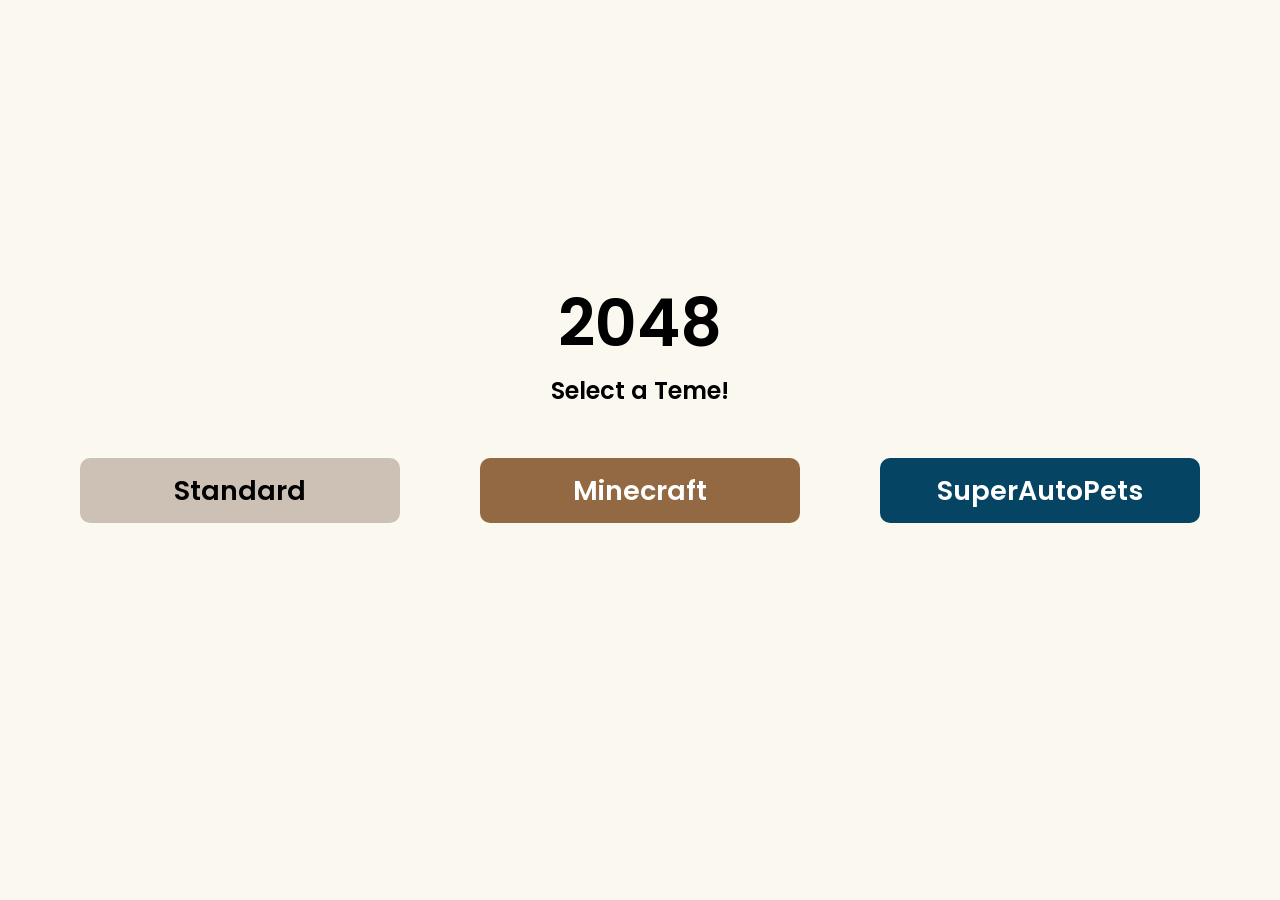
==== index.html @ b7cbb67d "Add files via upload" ====
<!DOCTYPE html>
<html lang="en">
    <head>
        <meta charset="UTF-8">
        <meta name="viewport" content="width-device-width, initial-scale:1.0">
        <link rel="shortcut icon" href="Cookie.ico" type="image/x-icon">
        <title>2048</title>
        <link rel="stylesheet" href="2048.css">
        <script src="2048.js"></script>
        <meta name="Keywords" content="2048, 2048Game, 2048GAME, 2048game, MinecraftTheme, SuperAutoPetsTheme">
        <meta name="author" content="Vinícius Sorgetz Alves">
    </head>
    <body>
            <div class="temas">
                <h1>2048</h1>
                <h2>Select a Teme!</h2>
                <br>
                <br>
                <div class="temas2">
                    <a href="Standard.html"><button id="opcao" class="menu1"><h2>Standard</h2></button></a>
                    <a href="Minecraft.html"><button id="opcao" class="menu2"><h2>Minecraft</h2></button></a>
                    <a href="Sap.html"><button id="opcao" class="menu3"><h2>SuperAutoPets</h2></button></a>
                </div>
            </div>
    </body>

</html>
---- 2048.css ----
@font-face{
    font-family:Poppins;
    src:url(Poppins-SemiBold.ttf);
}

@font-face{
    font-family:Minecraft;
    src:url(Minecraft.ttf);
}

@keyframes toin {
    from {
      scale:0.8;
    }
    to {
      scale:1.0;
    }
}

@keyframes cross {
    from {
      scale:0;
      opacity: 0;
    }
    to {
      scale:1.0;
      opacity:1;
    }
}

body{
    font-family: Poppins;
    background-color:#FAF8EF;
}

.bodyMinecraft{
    background-image:url("Tiles/Minecraft/ef11d4b653a9f15f4159def3bd4292ab.png");
    background-size:cover;
}

.bodySap{
    background-image:url("Tiles/Sap/Wallpaper.png");
    background-size:cover;
}

.temas{
    width:1200px;
    height:250px;
    display:flex;
    flex-direction:column;
    justify-content:space-around;
    align-items:center;
    animation: toin 0.2s ease-in-out;
    position: absolute;
    top: -100px; bottom: 0; left: 0; right: 0;
    margin: auto;
}

.temas1{
    width:1200px;
    height:250px;
    background-color:blue;
}

.temas2{
    display:flex;
    justify-content:space-around;
    align-items:center;
    width:1200px;
    height:250px;
}

.main{
    display:flex;
    width:712px;
    height:580px;
    margin:auto;
    position: absolute;
    top: -30px; bottom: 0; left: 0; right: 0;
    margin: auto;
}

.mainRight{
    width:300px;
    height:580px;
}

.mainLeft{
    text-align:left;
    width:412px;
    height:580px;
}

.infoGame{
    height:168px;
}

.home{
    height:168px;
}

.opcoes{
    display:flex;
    flex-direction:column;
    align-items:center;
}

#opcao{
    width:250px;
    height:65px;
    margin-bottom:15px;
    border:none;
    border-radius:10px;
    font-size:28px;
    font-family: Poppins;
    background-color:#CDC1B5;
    transition:0.2s;
}

.temas2 #opcao{
    width:320px;
}

button#opcao.menu1{
    background-color:#CDC1B5;
    font-size:18px;
}

button#opcao.menu2{
    background-color:#926942;
    color:white;
    font-size:18px;
}

button#opcao.menu3{
    background-color:#064463;
    color:white;
    font-size:18px;
}

.bodySap #opcao{
    background-color:#064463;
    color:white;
}

.bodyMinecraft #opcao{
    background-color:#926942;
    color:white;
}

#opcao:hover{
    scale:0.95;
    cursor:pointer;
}

#opcao:active{
    background-color:#f4b17a;
}

.Keys{
    margin-top:32px;
    width:140px;
    opacity:60%;
}

.homeSvg{
    margin-top:20px;
    margin-left:240px;
    width:60px;
    transition:0.2s;
}

.homeSvg:hover{
    scale:0.90;
    cursor:pointer;
}

.homeSvg:active{
    opacity:0.7;
}

h1{
    margin:0;
    font-size:65px;
}

h2{
    margin:0;
}

#board{
    width:400px;
    height:400px;
    border-radius:10px;
    background: #cdc1b5;
    border:6px solid #bbada0;
    margin: 0 auto;
    display:flex;
    flex-wrap:wrap;
    animation: toin 0.09s ease-in-out;
}

#boardMine{
    width:400px;
    height:400px;
    border-radius:10px;
    background: #b1865f;
    border:5px solid #926942;
    margin: 0 auto;
    display:flex;
    flex-wrap:wrap;
    animation: toin 0.09s ease-in-out;
}

#boardSap{
    width:400px;
    height:400px;
    border-radius:10px;
    background: #064463;
    border:5px solid #00273A;
    margin: 0 auto;
    display:flex;
    flex-wrap:wrap;
    animation: toin 0.09s ease-in-out;
}

#Over{
    width:400px;
    height:400px;
    background-color:#f65d3b;
    border-radius:10px;
    position:absolute;
    z-index:999; 
    display:none;
    justify-content:center;   
    align-items:center;  
    animation: cross 1s;
}

#Win{
    width:400px;
    height:400px;
    background-color:#ecc230;
    border-radius:10px;
    position:absolute;
    z-index:999; 
    display:none;
    justify-content:center;   
    align-items:center;  
    animation: cross 1s;
}

h3{
    font-size:50px;
    color:white;
}

.tile{
    width:90px;
    height:90px;
    border:5px solid #bbada0;
    font-size:30px;
    display:flex;
    justify-content:center;   
    align-items:center;
    animation: toin 1s ease-in-out;
}

.mine{
    border:5px solid #926942;
    background-image:url("Tiles/Minecraft/Sandstone_29_JE5_BE2.png");
    text-shadow:black 0px 0px 10px ;
    background-size:90px;
    color:white;
}

.sap{
    background-size:90px;
    border:5px solid #00273A;;
}

.x2{
    background-color: #eee4da;
    color: #727371;
    background-image:none;
}

.x4{
    background-color: #ece0ca;
    color: #727371;
}

.x8{
    background-color: #f4b17a;
    color: white;
}
.x16{
    background-color: #f59575;
    color: white;
}

.x32{
    background-color: #f57c5f;
    color: white;
}

.x64{
    background-color: #f65d3b;
    color: white;
}

.x128{
    background-color: #edce71;
    color: white;
}

.x256{
    background-color: #edcc63;
    color: white;
}

.x512{
    background-color: #edc651;
    color: white;
}

.x1024{
    background-color: #eec744;
    color: white;
}

.x2048{
    background-color: #ecc230;
    color: white;
}

.x4096 {
    background-color: #fe3d3d;
    color: white;
}

.x8192 {
    background-color: #ff2020;
    color: white;
}

.m2{
    background-image:url("Tiles/Minecraft/Coal_Ore_29_JE5_BE4.png");
}

.m4{
    background-image:url("Tiles/Minecraft/Iron_Ore_29_JE6_BE4.png");
}

.m8{
    background-image:url("Tiles/Minecraft/Gold_Ore_29_JE7_BE4.png");
}
.m16{
    background-image:url("Tiles/Minecraft/Redstone_Ore_29_JE4_BE3.png");
}

.m32{
    background-image:url("Tiles/Minecraft/Lapis_Lazuli_Ore_29_JE4_BE4.png");
}

.m64{
    background-image:url("Tiles/Minecraft/Diamond_Ore_29_JE5_BE5.png");
}

.m128{
    background-image:url("Tiles/Minecraft/Deepslate_Coal_Ore_29_JE1_BE2.png");
}

.m256{
    background-image:url("Tiles/Minecraft/Deepslate_Iron_Ore_29_JE2_BE1.png");
    color: white;
}

.m512{
    background-image:url("Tiles/Minecraft/Deepslate_Gold_Ore_29_JE2_BE1.png");
}

.m1024{
    background-image:url("Tiles/Minecraft/Deepslate_Lapis_Lazuli_Ore_29_JE3_BE2.png");
}

.m2048{
    background-image:url("Tiles/Minecraft/Deepslate_Diamond_Ore_29_JE2_BE1.png");
}

.m4096 {
    background-image:url("Tiles/Minecraft/Lapis_Lazuli_Ore_29_JE4_BE4.png");
}

.m8192 {
    background-image:url("Tiles/Minecraft/Deepslate_Diamond_Ore_29_JE2_BE1.png");
}

.s2{
    color: white;
    background-image:url("Tiles/Sap/2-Food.png");
}

.s4{
    color: black;
    background-image:url("Tiles/Sap/4-Food.png");
}

.s8{
    background-image:url("Tiles/Sap/8-Food.png");
    color: black;
}
.s16{
    background-image:url("Tiles/Sap/16-Food.png");
    color: white;
}

.s32{
    background-image:url("Tiles/Sap/32-Food.png");
    color: white;
}

.s64{
    background-image:url("Tiles/Sap/64-Food.png");
    color: black;
}

.s128{
    background-image:url("Tiles/Sap/128-Food.png");
    color: black;
}

.s256{
    background-image:url("Tiles/Sap/256-Food.png");
    color: black;
}

.s512{
    background-image:url("Tiles/Sap/512-Food.png");
    color: white;
}

.s1024{
    background-image:url("Tiles/Sap/1024-Food.png");
    color: black;
}

.s2048{
    background-image:url("Tiles/Sap/2048-Food.png");
    color: white;
}

.s4096 {
    background-image:url("Tiles/Sap/4096-Food.png");
    color: white;
}

.s8192 {
    background-image:url("Tiles/Sap/8192-Food.png");
    color: white;
}


.Game{
    font-size:15px;
    color:gray;
}

espaco{
    opacity: 0%;
}

.score{
    align-items:center;
    display:flex;
    flex-direction: row;
    font-size:larger;
}

.bodyMinecraft #add{
    color:#6A3810;
}

.bodySap #add{
    color:#064463;
}

#add{
    color:gray;
    display:block;
}

#h2Add{
    font-size:20px;
}
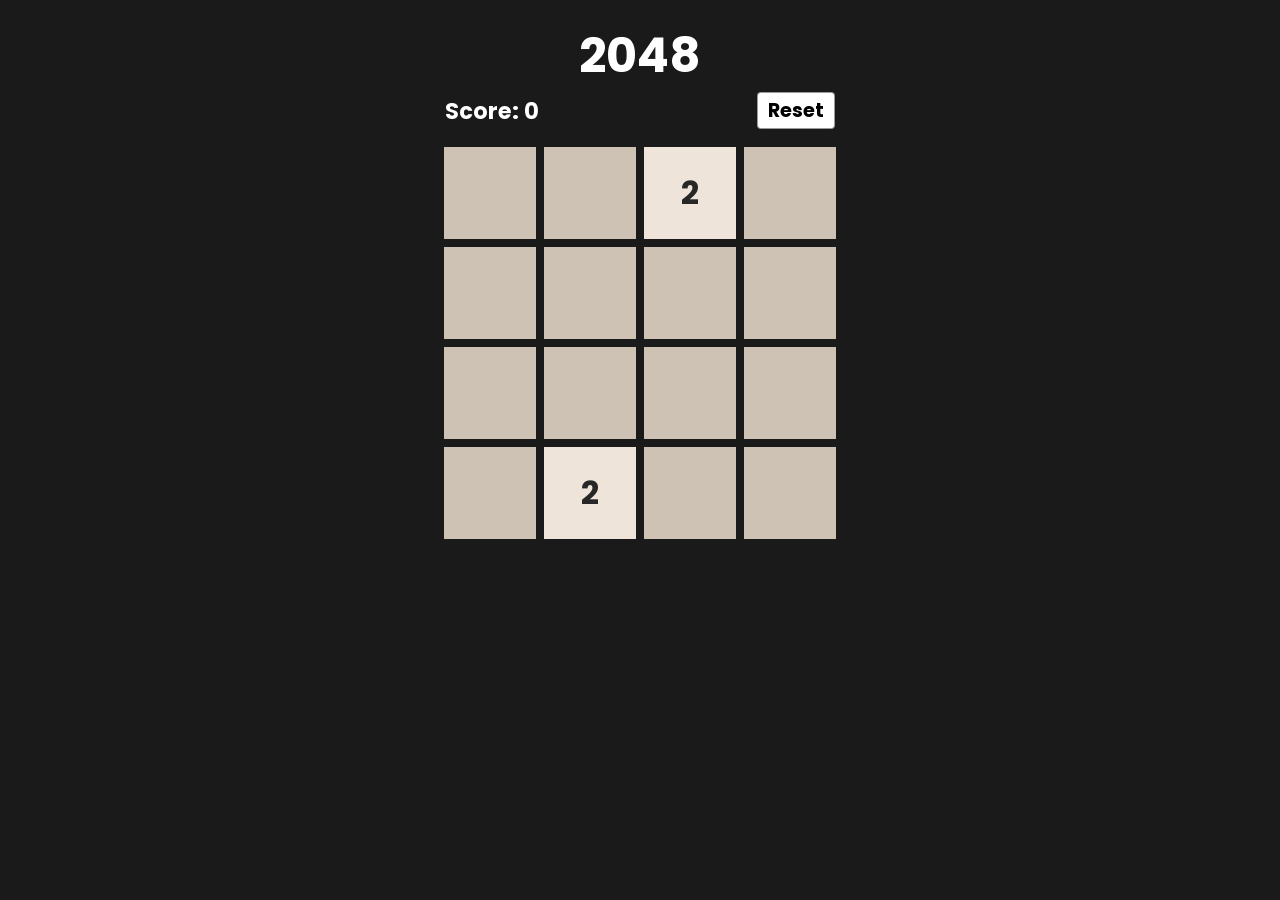
==== commit 7ac96a39: "Add files via upload" ====
--- a/index.html
+++ b/index.html
@@ -1,27 +1,22 @@
 <!DOCTYPE html>
 <html lang="en">
-    <head>
-        <meta charset="UTF-8">
-        <meta name="viewport" content="width-device-width, initial-scale:1.0">
-        <link rel="shortcut icon" href="Cookie.ico" type="image/x-icon">
-        <title>2048</title>
-        <link rel="stylesheet" href="2048.css">
-        <script src="2048.js"></script>
-        <meta name="Keywords" content="2048, 2048Game, 2048GAME, 2048game, MinecraftTheme, SuperAutoPetsTheme">
-        <meta name="author" content="Vinícius Sorgetz Alves">
-    </head>
-    <body>
-            <div class="temas">
-                <h1>2048</h1>
-                <h2>Select a Teme!</h2>
-                <br>
-                <br>
-                <div class="temas2">
-                    <a href="Standard.html"><button id="opcao" class="menu1"><h2>Standard</h2></button></a>
-                    <a href="Minecraft.html"><button id="opcao" class="menu2"><h2>Minecraft</h2></button></a>
-                    <a href="Sap.html"><button id="opcao" class="menu3"><h2>SuperAutoPets</h2></button></a>
-                </div>
-            </div>
-    </body>
+<head>
+    <meta charset="UTF-8">
+    <meta name="viewport" content="width=device-width, initial-scale=1.0">
+    <title>2048</title>
+    <link rel="icon" type="image/x-icon" href="./2048.ico">
+    <link rel="stylesheet" href="style.css">
+</head>
+<body>
+    <h1>2048</h1>
+    <div class="header">
+        <h2>Score: <span id="displayScore">0</h2>
+        <button onclick="setGame()">Reset</button>
+    </div>
+    <div class="boardDisplay">
 
+    </div>
+    <h2><span id="displayGameOver">GAME OVER</span></h2>
+    <script src="index.js"></script>
+</body>
 </html>
--- a/style.css
+++ b/style.css
@@ -0,0 +1,147 @@
+body{
+    font-family:Verdana, Geneva, Tahoma, sans-serif;
+    background-color: rgb(26, 26, 26);
+}
+@font-face {
+    font-family: Poppins;
+    src: url(Poppins-Bold.ttf);
+}
+h1{
+    color:white;
+    font-family: Poppins;
+    margin:0;
+    margin-top:20px;
+    font-size:3rem;
+    text-align: center;
+}
+h2{
+    color:white;
+    margin:0;
+    font-size:1.4rem;
+    font-family: Poppins;
+    text-align: center;
+}
+#displayScore{
+    transition: 0.1s;
+}
+#displayGameOver{
+    display:none;
+    width:120px;
+    margin:auto;
+    transition: 0.2s;
+    color: white;
+    background-color: #ff2020;
+    padding:10px;
+    border-radius: 5px;
+    font-size:1.1rem;
+}
+.boardDisplay{
+    width:400px;
+    height:400px;
+    margin:auto;
+    margin-top:10px;
+    display:grid;
+    grid-template-columns: repeat(auto-fill, 100px);
+    border: 4px solid rgb(26, 26, 26);
+    background-color: rgb(26, 26, 26);
+    margin-bottom:20px;
+    transition:0.1s;
+}
+.header{
+    display:flex;
+    width:390px;
+    height: fit-content;
+    justify-content: space-between;
+    align-items: center;
+    margin:auto;
+}
+.header button{
+    font-family: Poppins;
+    border: 1px solid rgba(0, 0, 0, 0.397);
+    border-radius:4px;
+    font-size:1.2rem;
+    padding: 3px 10px;
+    background-color: white;
+    cursor:pointer;
+}
+.square{
+    color: rgb(39, 39, 39);
+    transition: 0.1s;
+    font-family: Poppins;
+    width:100px;
+    height:100px;
+    box-sizing: border-box;
+    -moz-box-sizing: border-box;
+    -webkit-box-sizing: border-box;
+    border: 4px solid rgb(26, 26, 26);
+    background-color: #CEC2B5;
+    display:flex;
+    justify-content: center;
+    align-items: center;
+    font-size:2rem;
+}
+
+.x2 {
+    background-color: #eee4da;
+    color: rgb(39, 39, 39);
+}
+
+.x4 {
+    background-color: #ece0ca;
+    color: rgb(39, 39, 39);
+}
+
+.x8 {
+    background-color: #e77e40;
+    color: white;
+}
+
+.x16{
+    background-color: #f0543f;
+    color: white;
+}
+
+.x32{
+    background-color: #e93326;
+    color: white;
+}
+
+.x64{
+    background-color: #bd1b16;
+    color: white;
+}
+
+.x128{
+    background-color: #f0a652;
+    color: white;
+}
+
+.x256{
+    background-color: #ebbe2a;
+    color: white;
+}
+
+.x512{
+    background-color: #d3d018;
+    color: white;
+}
+
+.x1024{
+    background-color: #a5cc18;
+    color: white;
+}
+
+.x2048{
+    background-color: #0dca3c;
+    color: white;
+}
+
+.x4096 {
+    background-color: #157cdd;
+    color: white;
+}
+
+.x8192 {
+    background-color: #1037b8;
+    color: white;
+}
